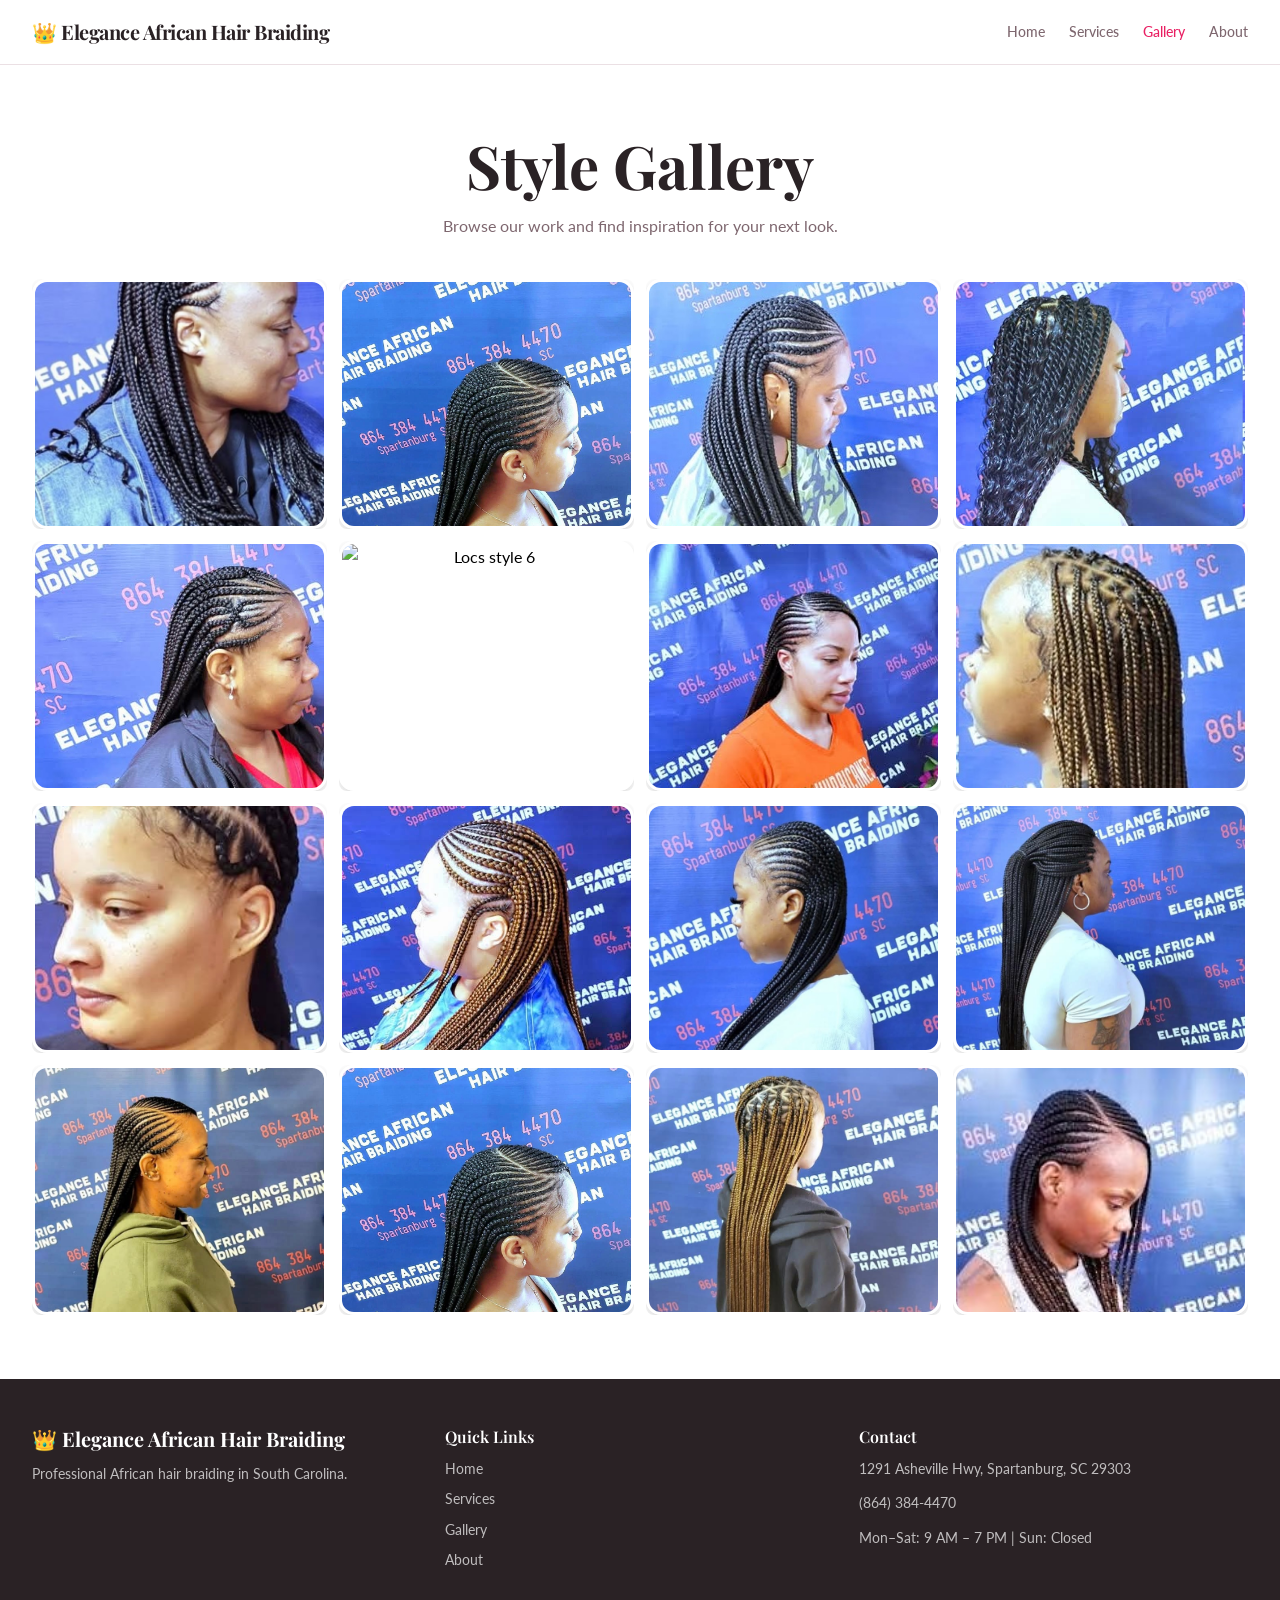
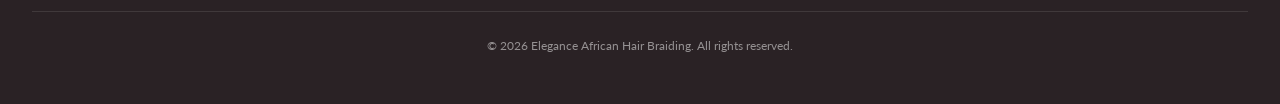
==== gallery.html @ 7929327f "Add files via upload" ====
<!DOCTYPE html>
<html lang="en">
<head>
  <meta charset="UTF-8" />
  <meta name="viewport" content="width=device-width, initial-scale=1.0" />
  <title>Gallery | Elegance African Hair Braiding</title>
  <link rel="preconnect" href="https://fonts.googleapis.com" />
  <link rel="preconnect" href="https://fonts.gstatic.com" crossorigin />
  <link href="https://fonts.googleapis.com/css2?family=Playfair+Display:wght@400;500;600;700&family=Lato:wght@300;400;500;600;700&display=swap" rel="stylesheet" />
  <link rel="stylesheet" href="styles.css" />
</head>
<body>

<header class="header">
  <div class="container header-inner">
    <a href="index.html" class="logo">👑 Elegance African Hair Braiding</a>
    <nav class="desktop-nav">
      <a href="index.html" class="nav-link">Home</a>
      <a href="services.html" class="nav-link">Services</a>
      <a href="gallery.html" class="nav-link active">Gallery</a>
      <a href="about.html" class="nav-link">About</a>
    </nav>
    <button class="mobile-toggle" id="menuToggle" aria-label="Toggle menu">
      <svg width="24" height="24" viewBox="0 0 24 24" fill="none" stroke="currentColor" stroke-width="2"><line x1="4" x2="20" y1="6" y2="6"/><line x1="4" x2="20" y1="12" y2="12"/><line x1="4" x2="20" y1="18" y2="18"/></svg>
    </button>
  </div>
  <div class="mobile-nav" id="mobileNav">
    <a href="index.html" class="mobile-nav-link">Home</a>
    <a href="services.html" class="mobile-nav-link">Services</a>
    <a href="gallery.html" class="mobile-nav-link active">Gallery</a>
    <a href="about.html" class="mobile-nav-link">About</a>
  </div>
</header>
<div class="mobile-cta-bar">
  <a href="tel:+18643844470" class="btn btn-secondary flex-1">Call Now</a>
</div>

<main class="section">
  <div class="container">
    <div class="text-center" style="margin-bottom:2.5rem">
      <h1>Style Gallery</h1>
      <p class="text-muted" style="max-width:36rem;margin:0.75rem auto 0">Browse our work and find inspiration for your next look.</p>
    </div>

   

    <div class="gallery-grid">
        <button class="gallery-item" data-category="Braids">
          <img src="images/tribal_braids.jpg" alt="Braids style 1">
        </button>

        <button class="gallery-item" data-category="Locs">
          <img src="images/braids2.JPG" alt="Locs style 2">
        </button>

        <button class="gallery-item" data-category="Kids">
          <img src="images/braids3.JPG" alt="Kids braids style 3">
        </button>

        <button class="gallery-item" data-category="Before & After">
          <img src="images/braids4.JPG" alt="Before and after hairstyle 4">
        </button>

        <button class="gallery-item" data-category="Braids">
          <img src="images/braids5.JPG" alt="Braids style 5">
        </button>

        <button class="gallery-item" data-category="Locs">
          <img src="images/braids6.jpg" alt="Locs style 6">
        </button>

        <button class="gallery-item" data-category="Kids">
          <img src="images/braids7.JPG" alt="Kids braids style 7">
        </button>

        <button class="gallery-item" data-category="Before & After">
          <img src="images/braids8.JPG" alt="Before and after hairstyle 8">
        </button>

        <button class="gallery-item" data-category="Braids">
          <img src="images/braids9.JPG" alt="Braids style 9">
        </button>

        <button class="gallery-item" data-category="Locs">
          <img src="images/braids10.JPG" alt="Locs style 10">
        </button>

        <button class="gallery-item" data-category="Kids">
          <img src="images/braids11.JPG" alt="Kids braids style 11">
        </button>

        <button class="gallery-item" data-category="Before & After">
          <img src="images/braids12.JPG" alt="Before and after hairstyle 12">
        </button>

        <button class="gallery-item" data-category="Braids">
          <img src="images/braids13.JPG" alt="Braids style 13">
        </button>

        <button class="gallery-item" data-category="Locs">
          <img src="images/braids14.JPG" alt="Locs style 14">
        </button>

        <button class="gallery-item" data-category="Kids">
          <img src="images/braids15.JPG" alt="Kids braids style 15">
        </button>

        <button class="gallery-item" data-category="Before & After">
          <img src="images/braids16.JPG" alt="Before and after hairstyle 16">
        </button>

    </div>
  </div>
</main>

<!-- Lightbox -->
<div class="lightbox-overlay" id="lightbox">
  <div class="lightbox-content">
    <button class="lightbox-close" id="lightboxClose">✕</button>
    <span class="text-muted" id="lightboxLabel">Photo</span>
  </div>
</div>

<footer class="footer">
  <div class="container">
    <div class="grid grid-3">
      <div><h3 class="footer-brand">👑 Elegance African Hair Braiding</h3><p class="footer-text">Professional African hair braiding in South Carolina.</p></div>
      <div><h4 class="footer-heading">Quick Links</h4><nav class="footer-nav"><a href="index.html">Home</a><a href="services.html">Services</a><a href="gallery.html">Gallery</a><a href="about.html">About</a></nav></div>
      <div><h4 class="footer-heading">Contact</h4><div class="footer-contact"><div class="footer-contact-item"><span>1291 Asheville Hwy, Spartanburg, SC 29303</span></div><div class="footer-contact-item"><a href="tel:+18643844470">(864) 384-4470</a></div><div class="footer-contact-item"><span>Mon–Sat: 9 AM – 7 PM | Sun: Closed</span></div></div></div>
    </div>
    <div class="footer-bottom">© 2026 Elegance African Hair Braiding. All rights reserved.</div>
  </div>
</footer>

<script src="script.js"></script>
</body>
</html>
---- styles.css ----
/* ============================================================
   ROYAL ROOTS — Complete CSS
   Colors: Pink + White  |  Fonts: Playfair Display + Lato
   ============================================================ */

/* ---------- CSS Variables (Design Tokens) ---------- */
:root {
  --color-primary: hsl(340, 82%, 52%);
  --color-primary-fg: hsl(0, 0%, 100%);
  --color-background: hsl(0, 0%, 100%);
  --color-foreground: hsl(340, 10%, 15%);
  --color-muted: hsl(340, 10%, 45%);
  --color-muted-bg: hsl(340, 20%, 96%);
  --color-accent: hsl(340, 60%, 94%);
  --color-border: hsl(340, 20%, 90%);
  --color-card: hsl(0, 0%, 100%);
  --radius: 0.5rem;
  --font-serif: 'Playfair Display', serif;
  --font-sans: 'Lato', sans-serif;
}

/* ---------- Reset ---------- */
*, *::before, *::after { box-sizing: border-box; margin: 0; padding: 0; }
body {
  font-family: var(--font-sans);
  color: var(--color-foreground);
  background: var(--color-background);
  line-height: 1.6;
  -webkit-font-smoothing: antialiased;
}
a { color: inherit; text-decoration: none; }
img { max-width: 100%; display: block; }
button { cursor: pointer; border: none; background: none; font: inherit; }

/* ---------- Typography ---------- */
h1, h2, h3, h4, h5, h6 { font-family: var(--font-serif); line-height: 1.2; }
h1 { font-size: 2.5rem; font-weight: 700; }
h2 { font-size: 1.875rem; font-weight: 700; }
h3 { font-size: 1.125rem; font-weight: 600; }
.text-sm { font-size: 0.875rem; }
.text-xs { font-size: 0.75rem; }
.text-muted { color: var(--color-muted); }
.text-center { text-align: center; }

/* ---------- Layout ---------- */
.container {
  width: 100%;
  max-width: 1400px;
  margin: 0 auto;
  padding: 0 2rem;
}
.container-sm { max-width: 672px; }
.section { padding: 4rem 0; }
.bg-accent { background: var(--color-accent); }
.mt-8 { margin-top: 2rem; }
.flex-1 { flex: 1; }

/* ---------- Grid ---------- */
.grid { display: grid; gap: 1.5rem; }
.grid-2 { grid-template-columns: repeat(2, 1fr); }
.grid-3 { grid-template-columns: repeat(1, 1fr); }
.grid-4 { grid-template-columns: repeat(2, 1fr); }

@media (min-width: 768px) {
  h1 { font-size: 3rem; }
  .grid-3 { grid-template-columns: repeat(3, 1fr); }
  .grid-4 { grid-template-columns: repeat(4, 1fr); }
  .grid-5-3-2 { grid-template-columns: 3fr 2fr; }
}
@media (min-width: 1024px) {
  h1 { font-size: 3.75rem; }
}

/* ---------- Buttons ---------- */
.btn {
  display: inline-flex;
  align-items: center;
  justify-content: center;
  gap: 0.5rem;
  font-weight: 500;
  border-radius: var(--radius);
  transition: all 0.2s;
  white-space: nowrap;
  font-size: 0.875rem;
  padding: 0.5rem 1rem;
  height: 2.25rem;
}
.btn-sm { height: 2rem; padding: 0.375rem 0.75rem; font-size: 0.8125rem; }
.btn-lg { height: 2.75rem; padding: 0.625rem 1.5rem; font-size: 1rem; }
.btn-primary { background: var(--color-primary); color: var(--color-primary-fg); }
.btn-primary:hover { opacity: 0.9; }
.btn-outline { border: 1px solid var(--color-border); background: var(--color-background); color: var(--color-foreground); }
.btn-outline:hover { background: var(--color-accent); }
.btn-secondary { background: var(--color-accent); color: var(--color-foreground); }
.btn-white { background: var(--color-background); color: var(--color-primary); }
.btn-white:hover { opacity: 0.9; }

/* ---------- Cards ---------- */
.card {
  background: var(--color-card);
  border: 1px solid var(--color-border);
  border-radius: var(--radius);
  overflow: hidden;
  transition: box-shadow 0.2s;
}
.card:hover { box-shadow: 0 4px 12px rgba(0,0,0,0.08); }
.card-image {
  aspect-ratio: 3/4;
  background: var(--color-muted-bg);
  display: flex;
  align-items: center;
  justify-content: center;
  color: var(--color-muted);
  font-size: 0.875rem;
}
.card-body { padding: 1rem; }
.card-padded { padding: 1.5rem; }

/* ---------- Header ---------- */
.header {
  position: sticky;
  top: 0;
  z-index: 50;
  background: rgba(255,255,255,0.95);
  backdrop-filter: blur(8px);
  border-bottom: 1px solid var(--color-border);
}
.header-inner {
  display: flex;
  align-items: center;
  justify-content: space-between;
  height: 4rem;
}
.logo {
  font-family: var(--font-serif);
  font-size: 1.25rem;
  font-weight: 700;
  letter-spacing: -0.025em;
}
.desktop-nav { display: none; align-items: center; gap: 1.5rem; }
.nav-link {
  font-size: 0.875rem;
  font-weight: 500;
  color: var(--color-muted);
  transition: color 0.2s;
}
.nav-link:hover, .nav-link.active { color: var(--color-primary); }
.mobile-toggle { display: block; color: var(--color-foreground); }

@media (min-width: 768px) {
  .desktop-nav { display: flex; }
  .mobile-toggle { display: none; }
  .mobile-nav { display: none !important; }
}

.mobile-nav {
  display: none;
  border-top: 1px solid var(--color-border);
  background: var(--color-background);
  padding: 0 1rem 1rem;
}
.mobile-nav.open { display: block; }
.mobile-nav-link {
  display: block;
  padding: 0.75rem 0;
  font-size: 0.875rem;
  font-weight: 500;
  color: var(--color-muted);
  border-bottom: 1px solid var(--color-border);
}
.mobile-nav-link.active { color: var(--color-primary); }

/* ---------- Mobile CTA Bar ---------- */
.mobile-cta-bar {
  position: fixed;
  bottom: 0;
  left: 0;
  right: 0;
  z-index: 50;
  background: var(--color-primary);
  padding: 0.75rem;
  display: flex;
  gap: 0.5rem;
}
@media (min-width: 768px) {
  .mobile-cta-bar { display: none; }
}

/* ---------- Hero ---------- */
.hero {
  background: var(--color-accent);
  padding: 5rem 0;
  text-align: center;
}
.hero h1 { max-width: 48rem; margin: 0 auto 1rem; }
.hero-subtitle {
  font-size: 1.125rem;
  color: var(--color-muted);
  margin-bottom: 2rem;
}
.hero-ctas {
  display: flex;
  flex-direction: column;
  gap: 0.75rem;
  justify-content: center;
  align-items: center;
}
@media (min-width: 640px) {
  .hero-ctas { flex-direction: row; }
}
@media (min-width: 768px) {
  .hero { padding: 8rem 0; }
}

/* ---------- Section Title ---------- */
.section-title {
  text-align: center;
  margin-bottom: 2.5rem;
}

/* ---------- Checklist ---------- */
.checklist { display: flex; flex-direction: column; gap: 1rem; }
.checklist-item {
  display: flex;
  align-items: center;
  gap: 0.75rem;
  background: var(--color-background);
  border-radius: var(--radius);
  padding: 1rem 1.25rem;
  box-shadow: 0 1px 3px rgba(0,0,0,0.05);
  font-weight: 500;
}

/* ---------- Testimonials ---------- */
.stars { color: var(--color-primary); font-size: 1rem; margin-bottom: 0.75rem; letter-spacing: 2px; }
.testimonial-author { font-weight: 600; font-size: 0.875rem; margin-top: 1rem; }

/* ---------- Service Area Banner ---------- */
.banner-primary {
  background: var(--color-primary);
  color: var(--color-primary-fg);
  padding: 3rem 0;
}
.banner-primary h2 {
  font-family: var(--font-serif);
  font-size: 1.5rem;
  font-weight: 700;
  margin-bottom: 0.5rem;
}

/* ---------- Footer ---------- */
.footer {
  background: var(--color-foreground);
  color: var(--color-background);
  padding-bottom: 6rem; /* space for mobile CTA */
}
@media (min-width: 768px) {
  .footer { padding-bottom: 0; }
}
.footer .container { padding-top: 3rem; padding-bottom: 3rem; }
.footer-brand { font-family: var(--font-serif); font-size: 1.25rem; font-weight: 700; margin-bottom: 0.75rem; }
.footer-text { color: rgba(255,255,255,0.7); font-size: 0.875rem; line-height: 1.6; }
.social-links { display: flex; gap: 0.75rem; margin-top: 1rem; }
.social-links a { color: rgba(255,255,255,0.6); transition: color 0.2s; }
.social-links a:hover { color: var(--color-primary); }
.footer-heading { font-family: var(--font-serif); font-weight: 600; margin-bottom: 0.75rem; }
.footer-nav { display: flex; flex-direction: column; gap: 0.5rem; }
.footer-nav a { color: rgba(255,255,255,0.7); font-size: 0.875rem; transition: color 0.2s; }
.footer-nav a:hover { color: var(--color-primary); }
.footer-contact { display: flex; flex-direction: column; gap: 0.75rem; }
.footer-contact-item { display: flex; align-items: flex-start; gap: 0.5rem; color: rgba(255,255,255,0.7); font-size: 0.875rem; }
.footer-contact-item a { color: rgba(255,255,255,0.7); transition: color 0.2s; }
.footer-contact-item a:hover { color: var(--color-primary); }
.footer-contact-item svg { margin-top: 2px; flex-shrink: 0; }
.footer-bottom {
  margin-top: 2.5rem;
  padding-top: 1.5rem;
  border-top: 1px solid rgba(255,255,255,0.1);
  text-align: center;
  font-size: 0.75rem;
  color: rgba(255,255,255,0.5);
}

/* ============================================================
   SERVICES PAGE
   ============================================================ */

.service-card { display: flex; flex-direction: column; }
.service-card .card-body { flex: 1; padding: 1.25rem; }
.service-card .card-body h3 { margin-bottom: 0.5rem; }
.service-card .card-body p { margin-bottom: 1rem; }
.service-meta { display: flex; flex-wrap: wrap; gap: 0.75rem; font-size: 0.875rem; }
.service-price { display: flex; align-items: center; gap: 0.25rem; color: var(--color-primary); font-weight: 600; }
.service-duration { display: flex; align-items: center; gap: 0.25rem; color: var(--color-muted); }
.service-card .card-footer { padding: 1.25rem; padding-top: 0; }

/* ============================================================
   GALLERY PAGE
   ============================================================ */

.filter-tabs { display: flex; flex-wrap: wrap; justify-content: center; gap: 0.5rem; margin-bottom: 2rem; }
.gallery-grid { display: grid; grid-template-columns: repeat(2, 1fr); gap: 0.75rem; }
@media (min-width: 640px) { .gallery-grid { grid-template-columns: repeat(3, 1fr); } }
@media (min-width: 1024px) { .gallery-grid { grid-template-columns: repeat(4, 1fr); } }
.gallery-item {
  aspect-ratio: 1;
  background: var(--color-muted-bg);
  border-radius: var(--radius);
  display: flex;
  align-items: center;
  justify-content: center;
  cursor: pointer;
  transition: opacity 0.2s;
  border: none;
  width: 100%;
}
.gallery-item:hover { opacity: 0.85; }

/* Lightbox */
.lightbox-overlay {
  display: none;
  position: fixed;
  inset: 0;
  z-index: 100;
  background: rgba(0,0,0,0.8);
  align-items: center;
  justify-content: center;
  padding: 2rem;
}
.lightbox-overlay.open { display: flex; }
.lightbox-content {
  background: var(--color-background);
  border-radius: var(--radius);
  max-width: 42rem;
  width: 100%;
  aspect-ratio: 1;
  display: flex;
  align-items: center;
  justify-content: center;
  position: relative;
}
.lightbox-close {
  position: absolute;
  top: 0.75rem;
  right: 0.75rem;
  color: var(--color-muted);
  cursor: pointer;
  background: none;
  border: none;
}

/* ============================================================
   ABOUT PAGE
   ============================================================ */

.about-grid { display: grid; gap: 2.5rem; margin-bottom: 4rem; }
@media (min-width: 768px) { .about-grid { grid-template-columns: 1fr 1fr; } }
.placeholder-photo {
  aspect-ratio: 3/4;
  background: var(--color-muted-bg);
  border-radius: 0.75rem;
  display: flex;
  align-items: center;
  justify-content: center;
  color: var(--color-muted);
  font-size: 0.875rem;
}
.placeholder-photo.landscape { aspect-ratio: 16/9; }
.stats-grid { display: grid; grid-template-columns: repeat(3, 1fr); gap: 0.75rem; margin-top: 2rem; }
.stat-card {
  text-align: center;
  padding: 0.75rem;
  background: var(--color-accent);
  border-radius: var(--radius);
}
.stat-card svg { margin: 0 auto 0.25rem; color: var(--color-primary); }
.stat-number { font-weight: 700; font-size: 1.125rem; }

/* ============================================================
   CONTACT PAGE
   ============================================================ */

.contact-grid { display: grid; gap: 2rem; }
@media (min-width: 768px) { .contact-grid { grid-template-columns: 3fr 2fr; } }
.form-group { margin-bottom: 1rem; }
.form-row { display: grid; grid-template-columns: 1fr; gap: 1rem; }
@media (min-width: 640px) { .form-row { grid-template-columns: 1fr 1fr; } }
label { display: block; font-size: 0.875rem; font-weight: 500; margin-bottom: 0.5rem; }
input, select, textarea {
  width: 100%;
  padding: 0.5rem 0.75rem;
  border: 1px solid var(--color-border);
  border-radius: var(--radius);
  font-family: var(--font-sans);
  font-size: 0.875rem;
  background: var(--color-background);
  color: var(--color-foreground);
  transition: border-color 0.2s;
}
input:focus, select:focus, textarea:focus {
  outline: none;
  border-color: var(--color-primary);
  box-shadow: 0 0 0 2px hsla(340, 82%, 52%, 0.15);
}
textarea { resize: vertical; min-height: 100px; }

.info-card { padding: 1.25rem; }
.info-card-inner { display: flex; align-items: flex-start; gap: 0.75rem; }
.info-card-inner svg { color: var(--color-primary); margin-top: 2px; flex-shrink: 0; }
.info-card-inner h3 { font-size: 0.875rem; font-weight: 600; margin-bottom: 0.25rem; }
.info-card-inner p, .info-card-inner a { font-size: 0.875rem; color: var(--color-muted); }

.map-placeholder {
  aspect-ratio: 16/9;
  background: var(--color-muted-bg);
  border-radius: var(--radius);
  display: flex;
  align-items: center;
  justify-content: center;
  color: var(--color-muted);
  font-size: 0.75rem;
}

/* Success state */
.success-card {
  padding: 2.5rem;
  text-align: center;
}
.success-card svg { margin: 0 auto 1rem; color: var(--color-primary); }
.success-card h2 { margin-bottom: 0.5rem; }
.success-card p { color: var(--color-muted); margin-bottom: 1.5rem; }

.card-image {
  width: 100%;
  height: 250px;   /* controls box height */
  overflow: hidden;
}

.card-image img {
  width: 100%;
  height: 100%;
  object-fit: cover;  /* makes image fill box nicely */
  display: block;
}


.gallery-item {
  width: 100%;
  height: 250px;
  overflow: hidden;
  border: none;
  padding: 0;
  background: none;
  cursor: pointer;
}

.gallery-item img {
  width: 100%;
  height: 100%;
  object-fit: contain;   /* makes image fill box */
  display: block;
}

.gallery-item img {
  width: 100%;
  height: 100%;
  object-fit: cover;
  border-radius: 15px;
  border: 3px solid #ffffff;
  box-shadow: 0 6px 15px rgba(0,0,0,0.15);
}
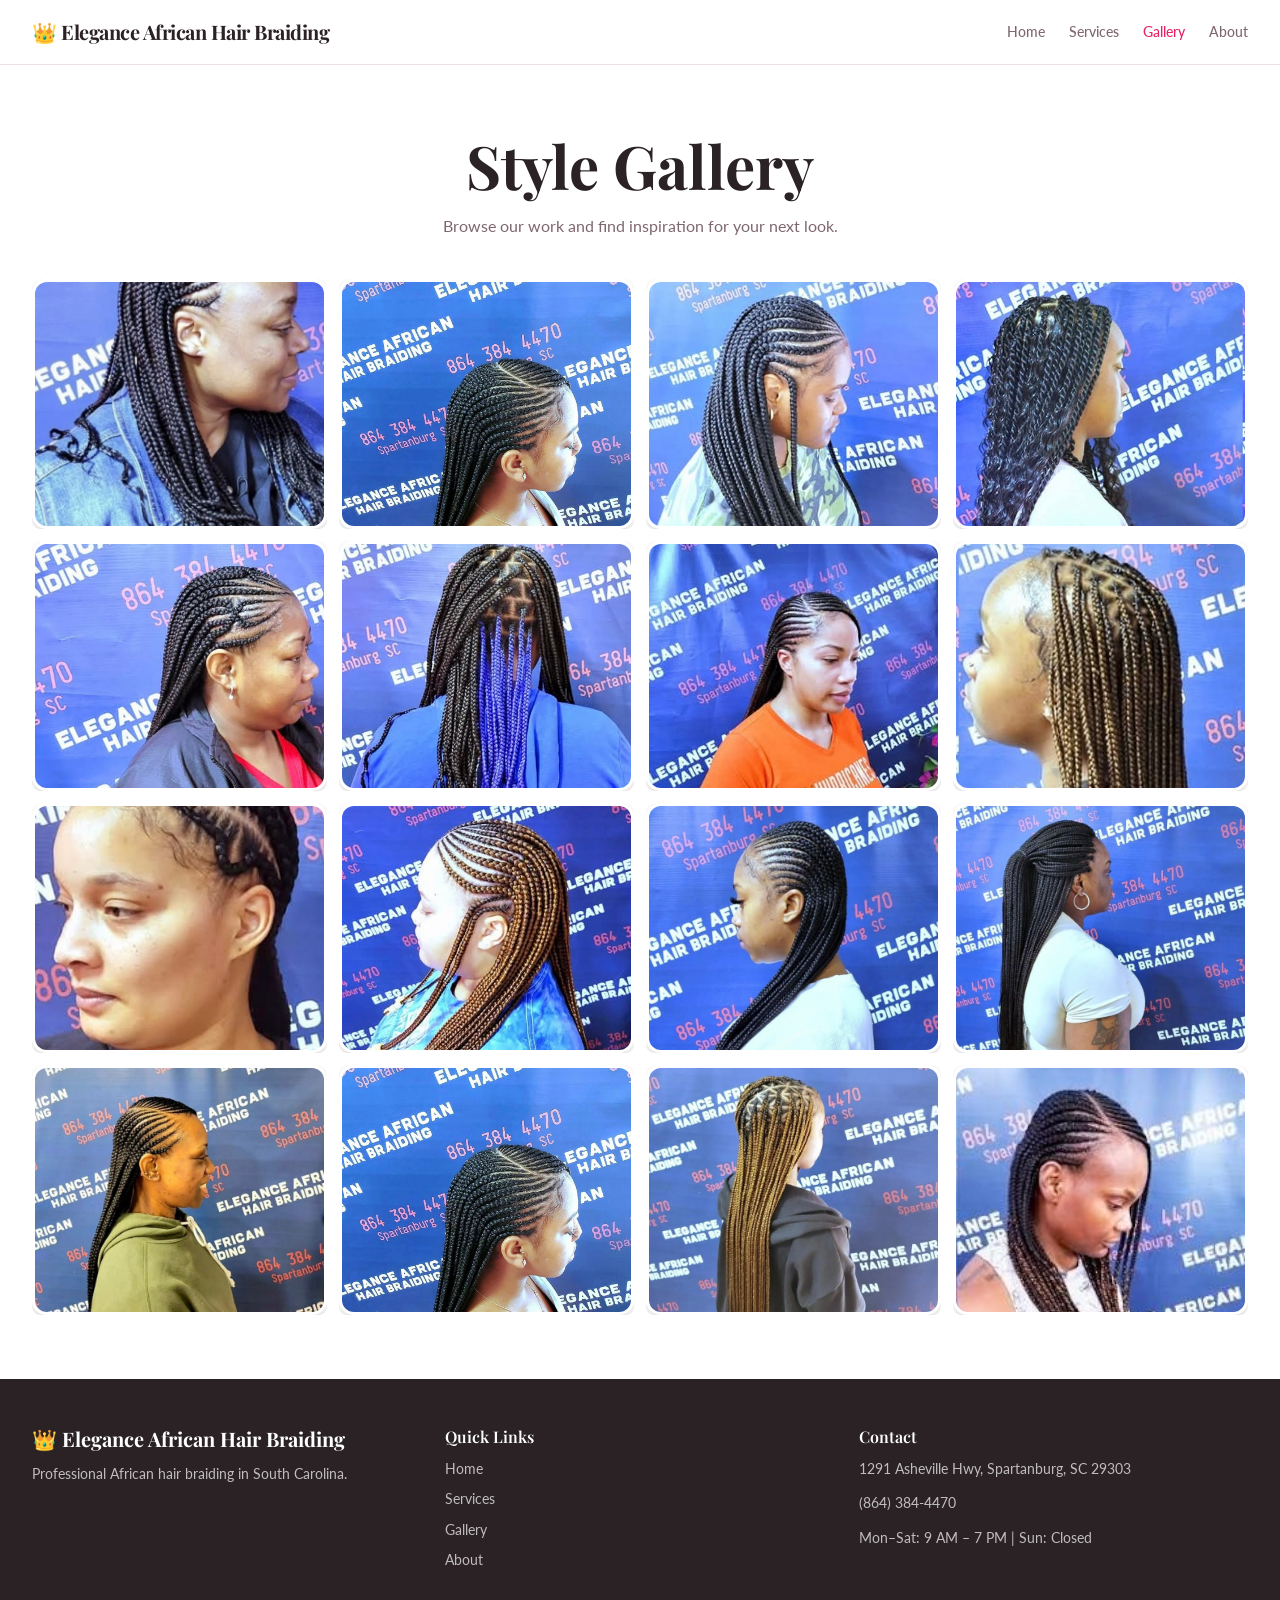
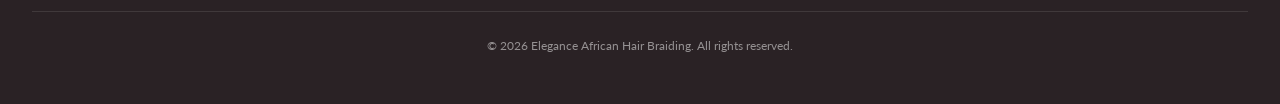
==== commit c2f47d13: "Update gallery.html" ====
--- a/gallery.html
+++ b/gallery.html
@@ -66,7 +66,7 @@
         </button>
 
         <button class="gallery-item" data-category="Locs">
-          <img src="images/braids6.jpg" alt="Locs style 6">
+          <img src="images/braids6.JPG" alt="Locs style 6">
         </button>
 
         <button class="gallery-item" data-category="Kids">
